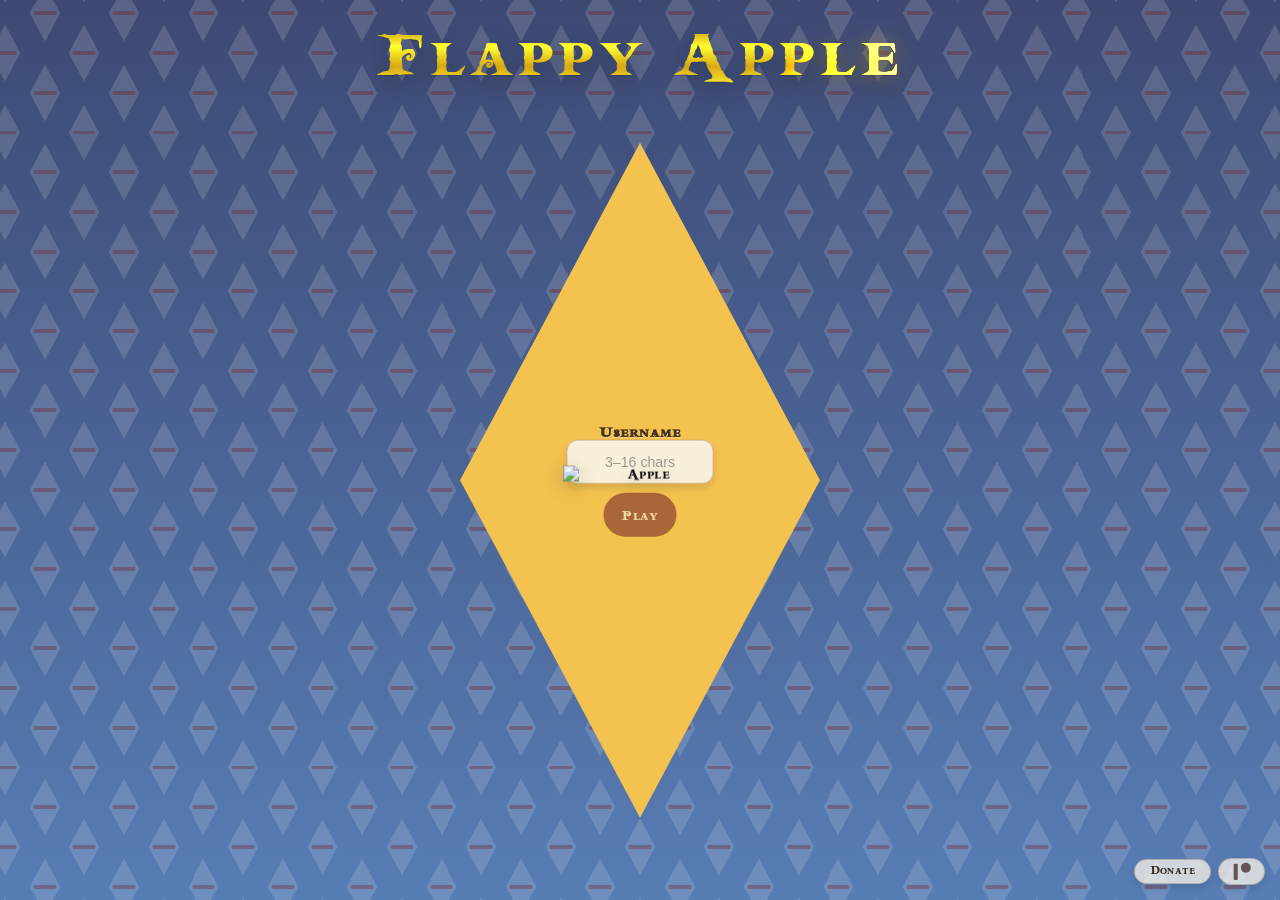
==== index.html @ 3a63c41a "invert test" ====
<!doctype html>
<html lang="en">
  <head>
    <script async src="https://pagead2.googlesyndication.com/pagead/js/adsbygoogle.js?client=ca-pub-1880398129724005"
     crossorigin="anonymous"></script>
    <meta charset="UTF-8" />
    <meta name="viewport"
      content="width=device-width, initial-scale=1, maximum-scale=1, user-scalable=no, viewport-fit=cover">
    <title>Flappy Apple</title>
    <link rel="icon" type="image/png" href="./assets/AppleLogo.png" />
    <link rel="shortcut icon" type="image/png" href="./assets/AppleLogo.png" />
    <link rel="stylesheet" href="./style.css" />
    <link rel="preload" href="./assets/WitcherKnight.ttf" as="font" type="font/ttf">
  </head>
  <body>
    <script>
      // Set initial game state synchronously to avoid flash of unstyled content
      document.body.dataset.state = 'ready';
    </script>
    <div id="app">
      <h1 id="homeTitle"><span class="titleText" data-text="Flappy Apple">Flappy Apple</span></h1>
      <canvas id="game" width="480" height="640" role="img" aria-label="Flappy Bird style game"></canvas>
      <div id="hud">
        <div class="left">
          <button id="btn-restart" aria-label="Restart" title="Restart">↻</button>
        </div>
        <div class="center">
          <span id="score">0</span>
        </div>
        <div class="right">
          <span id="best">Best: 0</span>
        </div>
      </div>
    <div id="overlay" class="show">
  <div class="overlay-card overlay-medallion">
    <div class="overlay-medallion__fill"></div>
    <div id="homeAppleWrap" aria-hidden="true">
      <img id="homeApple" src="./assets/Apple_Fly.png" alt="Apple" draggable="false" />
    </div>
    <div class="overlay-medallion__inner">
      <label class="field">
        <span>Username</span>
        <input id="username" maxlength="16" inputmode="text" autocomplete="username" placeholder="3–16 chars">
      </label>

      <button id="btn-play" disabled>Play</button>
    </div>
  </div>
</div>
  <div id="gameover" class="hide">
  <div class="go-card">
    <h2>Game Over</h2>
    <img id="gameover-skin" class="hide" alt="" />
    <div class="go-score-line" aria-live="polite">Score: <strong id="go-score" class="go-score-medallion">0</strong></div>
      <div class="profile-line">
    <strong id="go-username" class="username-label">Player</strong>
    <button id="btn-edit-name" class="icon-btn" aria-label="Edit username" title="Edit username">
      <!-- simple pencil icon, color comes from CSS (currentColor) -->
      <svg viewBox="0 0 24 24" aria-hidden="true">
        <path d="M3 17.25V21h3.75L17.81 9.94l-3.75-3.75L3 17.25z" />
        <path d="M20.71 7.04a1 1 0 0 0 0-1.41l-2.34-2.34a1 1 0 0 0-1.41 0l-1.83 1.83 3.75 3.75 1.83-1.83z"/>
      </svg>
    </button>
    <button id="btn-share" class="icon-btn" type="button" aria-label="Share score" title="Share score">
      <svg class="share-icon" viewBox="0 0 24 24" aria-hidden="true">
        <path d="M12 3v10"/>
        <path d="M8.5 6.5 12 3l3.5 3.5"/>
        <path d="M6 11.5v5.5a2 2 0 0 0 2 2h8a2 2 0 0 0 2-2v-5.5"/>
      </svg>
    </button>
  </div>
  <dialog id="rename-dlg">
    <form method="dialog" id="rename-form">
      <h3 style="margin:0 0 8px;">Edit username</h3>
      <input id="rename-input" maxlength="16" inputmode="text" autocomplete="username" placeholder="3–16 chars" />
      <div class="actions" style="margin-top:10px; display:flex; gap:8px; justify-content:flex-end;">
        <button id="rename-cancel" type="submit" value="cancel">Cancel</button>
        <button id="rename-save" value="default" disabled>Save</button>
      </div>
    </form>
  </dialog>

  </div>

  <div class="leaderboard">
    <div class="lb-title">The Ranks</div>
    <div class="lb-head row">
      <span class="rank">#</span>
      <span class="name">Player</span>
      <span class="score">Score</span>
    </div>
    <div id="leaderboard-rows" class="lb-rows"></div>
    <div id="your-rank" class="your-rank hide">
      <div class="yr-row">
        <span class="rank yr-rank"><span class="txt" id="yr-rank-num">--</span></span>
        <span class="yr-label">Your ranking</span>
        <span class="yr-score" id="yr-best">--</span>
      </div>
    </div>
  </div>

  <p class="go-actions">
    <button id="btn-try">Try Again</button>
  </p>
</div>

<div id="support-links" class="hide" aria-label="Support links">
  <a id="btn-support" class="hide" href="#" target="_blank" rel="noopener noreferrer">Donate</a>
  <a id="btn-patreon" class="hide" href="#" target="_blank" rel="noopener noreferrer" aria-label="Support on Patreon" title="Support on Patreon">
    <svg viewBox="0 0 24 24" aria-hidden="true" focusable="false">
      <circle cx="16.5" cy="7.5" r="5.5"></circle>
      <rect x="3" y="3" width="4.5" height="18" rx="1"></rect>
    </svg>
  </a>
</div>

    </div>
    <script type="module" src="./src/main.js?v=bestsyncfromserver"></script>
  </body>
</html>
---- style.css ----
/* =========================
   FLUID CORE (landscape-safe, no hard-coded px)
   ========================= */

/* Canonical fluid unit: 1% of the smaller viewport edge */
:root {
  --u: clamp(5px, 1.05vmin, 11px);

  /* Design tokens */
  --c-bg: #ffffff;
  --c-ink: #111;
  --c-ink-soft: rgba(0,0,0,.7);
  --c-amber: #f9c44a;
  --c-amber-strong: #c98512;
  --c-primary: #6e1d24;

  /* Shadows (fluid) */
  --shadow-1: 0 calc(0.2 * var(--u)) calc(0.6 * var(--u)) rgba(0,0,0,.15);
  --shadow-2: 0 calc(1.0 * var(--u)) calc(2.4 * var(--u)) rgba(0,0,0,.2);
  --shadow-3: 0 calc(1.0 * var(--u)) calc(3.0 * var(--u)) rgba(0,0,0,.18);

  /* Radii (fluid) */
  --r-10: calc(1.0 * var(--u));
  --r-12: calc(1.2 * var(--u));
  --r-14: calc(1.4 * var(--u));
  --r-16: calc(1.6 * var(--u));

  /* Spacing (fluid) */
  --space-1: calc(0.6 * var(--u));
  --space-2: calc(0.9 * var(--u));
  --space-3: calc(1.2 * var(--u));
  --space-4: calc(1.6 * var(--u));
  --space-5: calc(2.0 * var(--u));

  /* Typography (fluid) */
  --fs-1: calc(1.2 * var(--u));  /* small */
  --fs-2: calc(1.5 * var(--u));  /* body */
  --fs-3: calc(1.9 * var(--u));  /* h3 */
  --fs-4: calc(2.4 * var(--u));  /* h2 */
  --fs-5: calc(3.2 * var(--u));  /* h1-ish */

  /* Global home sizing (landscape-safe):
     - 28vmin for normal scaling
     - capped by height: ensure medallion+spacing fits inside 100svh */
  --home-mw: min(clamp(180px, 30vmin, 360px), calc(100svh / 4.8), 88vw);

  /* Touch-first sizing floor */
  --control-min: 44px;
}

* { box-sizing: border-box; }

html, body {
  margin: 0;
  padding: 0;
  height: 100%;
  overscroll-behavior: none;
}

/* Make rem fluid by tying it to the canonical unit (optional) */
html { font-size: clamp(14px, calc(1.5 * var(--u)), 18px); }

body {
  font-family: system-ui, -apple-system, Segoe UI, Roboto, Ubuntu, Cantarell, Arial, sans-serif;
  color: var(--c-ink);
  min-height: 100svh; /* iOS stable viewport */
}

img, picture, video, canvas, svg { max-width: 100%; height: auto; display: block; }

.content, .text, p, li { overflow-wrap: break-word; word-break: break-word; }

pre, code, table, .table { max-width: 100%; overflow-x: auto; }

#overlay button, #overlay input, #overlay .btn, #btn-play, #btn-try, #btn-share, #btn-restart {
  min-height: var(--control-min);
  min-width:  var(--control-min);
  touch-action: manipulation;
}

.responsive-media { width:100%; height:auto; }
.show { display: flex !important; }
.hide { display: none !important; }

/* =========================
   Fonts
   ========================= */
@font-face{
  font-family: 'WitcherKnight';
  src: url('./assets/WitcherKnight.woff2') format('woff2'),
       url('./assets/WitcherKnight.ttf')   format('truetype');
  font-style: normal;
  font-weight: 400;
  font-display: swap;
}

/* Apply custom font to key UI */
body, #overlay, #gameover, #score, #best, button, .btn {
  font-family: 'WitcherKnight', system-ui, -apple-system, Segoe UI, Roboto, sans-serif;
  letter-spacing: 0.03em;
}

/* Helper vars derived from --home-mw (fluid) */
body {
  --home-top-padding: max(calc(2.4 * var(--u)), calc(var(--home-mw) * 0.55));
  --home-title-h:     min(calc(22.0 * var(--u)), calc(var(--home-mw) * 0.52));
}

/* =========================
   App / Canvas
   ========================= */
#app{
  position: fixed;
  inset: 0;
  width: 100vw;
  height: 100svh;   /* fallback */
  height: 100dvh;   /* modern dynamic viewport */
  overflow: hidden; /* keep gameplay from scrolling */
}

#game{
  width: 100%;
  height: 100%;
  display: block;
  touch-action: none;
}

/* =========================
   HUD
   ========================= */
#hud {
  position: absolute;
  top: var(--space-2); left: var(--space-2); right: var(--space-2);
  display: grid;
  grid-template-columns: 1fr auto 1fr;
  align-items: center;
  pointer-events: none;
}
#hud .left, #hud .right { display: flex; align-items: center; }
#hud .left { justify-content: flex-start; }
#hud .right { justify-content: flex-end; gap: var(--space-2); }
#hud .center { pointer-events: none; }

#app.show-hud #hud { display: grid; }

/* Score diamond (fluid) */
#score{
  --w: calc(2.2 * var(--u));
  --h: calc(3.5 * var(--u));
  position: relative;
  width: 0;
  height: 0;
  overflow: visible;
  filter: drop-shadow(0 calc(0.6 * var(--u)) calc(1.4 * var(--u)) rgba(0,0,0,.18));
}
#score::before,
#score::after{
  content:"";
  position:absolute;
  left: calc(-1 * var(--w));
  border-left:  var(--w) solid transparent;
  border-right: var(--w) solid transparent;
  z-index: 0;
}
#score::before{ border-bottom: var(--h) solid var(--c-amber); }
#score::after { top: var(--h); border-top: var(--h) solid var(--c-amber); }
#score .txt{
  position:absolute;
  z-index: 1;
  left:  calc(-1 * var(--w));
  width: calc(2 * var(--w));
  top:   var(--h);
  transform: translateY(-50%);
  text-align: center;
  line-height: 1;
  font-size: calc(var(--h) * 0.68);
  pointer-events: none;
}

#best {
  background: rgba(255,255,255,.7);
  padding: 0 var(--space-2);
  border-radius: var(--r-12);
  font-size: var(--fs-2);
}
#btn-restart {
  pointer-events: auto;
  border: 0;
  background: rgba(255,255,255,.85);
  padding: var(--space-1) var(--space-2);
  border-radius: var(--r-10);
  font-size: var(--fs-2);
  cursor: pointer;
  box-shadow: var(--shadow-1);
}

/* =========================
   Overlay & Game Over Panels
   ========================= */
#overlay,
#gameover {
  position: absolute;
  inset: 0;
  z-index: 5;
  display: none; /* JS toggles .show/.hide */
  align-items: center;
  justify-content: center;
}

#overlay.show { display: flex; }
#overlay{
  pointer-events: auto;
  text-align: center;
  align-items: center;
  justify-content: center;
  min-height: 100svh;
  /* Smaller, fluid top padding so title + medallion fit on short screens */
  padding-top: clamp(var(--space-2), calc(var(--home-mw) * 0.55), calc(12 * var(--u)));
  padding-bottom: var(--space-4);
  overflow-y: auto; /* allow scroll on very short screens */
}

#overlay .overlay-card{
  pointer-events: auto;
  background: none;
  padding: 0;
  border-radius: 0;
  box-shadow: none;
}

/* Game Over layout */
#gameover.show {
  display: flex;
  flex-direction: column;
  gap: var(--space-3);
  pointer-events: none;
  justify-content: flex-start;
  padding-top: var(--space-2);
  padding-bottom: calc(var(--space-3) + env(safe-area-inset-bottom));
  --tryH: calc(6.2 * var(--u)); /* reserved height for pinned button (fluid) */
}
#gameover > * { pointer-events: auto; margin-left: auto; margin-right: auto; }
#gameover > *{
  background: #ffffff;
  --go-card-pad-x: calc(1.8 * var(--u));
  padding: var(--space-3) var(--go-card-pad-x);
  border-radius: var(--r-16);
  box-shadow: var(--shadow-2);
}

#gameover .go-card {
  display: flex;
  flex-direction: column;
  align-items: center;
  gap: var(--space-2);
  overflow: hidden;
}
#gameover .go-card h2 { 
  font-size: var(--fs-4);
  line-height: 1;
  margin: calc(-1 * var(--space-3)) calc(-1 * var(--go-card-pad-x)) 0;
  width: calc(100% + (2 * var(--go-card-pad-x)));
  padding: calc(0.65 * var(--u)) calc(1.0 * var(--u));
  background: rgb(249, 196, 74, 0.7);
  text-align: center;
}

#gameover .go-score-line{
  font-size: var(--fs-2);
  line-height: 1.1;
  color: rgba(17,17,17,0.9);
  text-align: center;
  display: inline-flex;
  align-items: center;
  justify-content: center;
  gap: calc(0.9 * var(--u));
}

#gameover #go-score.go-score-medallion{
  --score-scale: 1.5;
  --score-width-scale: 1;
  --score-font-scale: 1;
  position: relative;
  display: inline-flex;
  align-items: center;
  justify-content: center;
  width: calc(3.1 * var(--u) * var(--score-scale) * var(--score-width-scale));
  height: calc(3.9 * var(--u) * var(--score-scale));
  font-size: calc(var(--fs-1) * (1.02 + (var(--score-scale) - 1) * 0.32) * var(--score-font-scale));
  font-weight: 700;
  color: #111;
  line-height: 1;
  font-variant-numeric: tabular-nums;
  background: var(--c-amber);
  -webkit-clip-path: polygon(50% 0%, 100% 50%, 50% 100%, 0% 50%);
  clip-path: polygon(50% 0%, 100% 50%, 50% 100%, 0% 50%);
  filter: drop-shadow(0 calc(0.3 * var(--u)) calc(0.7 * var(--u)) rgba(0,0,0,.18));
  z-index: 0;
}

#gameover .profile-line{
  margin-top: calc(0.35 * var(--u));
  gap: var(--space-2);
  font-size: var(--fs-2);
  display:flex;
  align-items:center;
  justify-content:center;
  width: calc(100% + (2 * var(--go-card-pad-x)));
  margin-left: calc(-1 * var(--go-card-pad-x));
  margin-right: calc(-1 * var(--go-card-pad-x));
  margin-bottom: calc(-1 * var(--space-3));
  padding: calc(0.6 * var(--u)) calc(1.0 * var(--u)) calc(var(--space-3) + 0.6 * var(--u));
  border-radius: 0;
  background: rgb(249, 196, 74, 0.7);
}
.username-label{
  text-align:center;
  font-weight:700;
  cursor:pointer;
}

.icon-btn{
  display:inline-flex;
  align-items:center;
  justify-content:center;
  width:calc(2.4 * var(--u));
  height:calc(2.4 * var(--u));
  border:0;
  background:transparent;
  cursor:pointer;
  border-radius:calc(0.8 * var(--u));
  color:#333;
  line-height:1;
  padding:0;
}
.icon-btn:hover{ background: rgba(0,0,0,.06); }
.icon-btn svg{
  width:calc(1.6 * var(--u));
  height:calc(1.6 * var(--u));
  fill: currentColor;
}

#btn-share .share-icon{
  width:calc(1.55 * var(--u));
  height:calc(1.55 * var(--u));
  fill:none;
  stroke:currentColor;
  stroke-width:2.2;
  stroke-linecap:round;
  stroke-linejoin:round;
}

#rename-dlg{
  border:0; padding:0;
  border-radius:calc(1.4 * var(--u));
  box-shadow: 0 calc(1.8 * var(--u)) calc(4.0 * var(--u)) rgba(0,0,0,.25);
  background: rgba(255,255,255,.98);
}
#rename-form h3{
  margin: 0 0 var(--space-1);
  font-size: var(--fs-3);
  color: var(--c-primary);
  text-align: center;
}
#rename-dlg::backdrop{ background: rgba(0,0,0,.35); }
#rename-form{
  padding: var(--space-3) calc(1.8 * var(--u));
  min-width: calc(26 * var(--u));
  display:flex; flex-direction:column; gap: var(--space-2);
}
#rename-input{
  padding: var(--space-2) var(--space-3);
  border-radius: var(--r-10);
  border: 0.08rem solid rgba(0,0,0,.15);
  background: rgba(255,255,255,.95);
  font-size: var(--fs-2);
  color: var(--c-ink);
}
#rename-input:focus{
  outline: none;
  border-color: var(--c-amber-strong);
  box-shadow: 0 0 0 calc(0.22 * var(--u)) rgba(249, 196, 74, 0.38);
}
#rename-form .actions{
  margin-top: var(--space-2) !important;
  display: flex;
  gap: var(--space-2);
  justify-content: flex-end;
}
#rename-cancel,
#rename-save{
  border: 0;
  border-radius: var(--r-10);
  padding: calc(0.8 * var(--space-2)) var(--space-3);
  font-size: var(--fs-1);
  line-height: 1;
  min-height: var(--control-min);
  min-width: calc(8 * var(--u));
  cursor: pointer;
}
#rename-cancel{
  background: rgba(0,0,0,.08);
  color: var(--c-ink);
}
#rename-save{
  background: var(--c-amber);
  color: var(--c-primary);
  box-shadow: var(--shadow-1);
}
#rename-cancel:hover{ background: rgba(0,0,0,.12); }
#rename-save:hover{ background: #ffd267; }
#rename-input{
  padding: var(--space-2) var(--space-3);
  border-radius: var(--r-10);
  border: 0.08rem solid rgba(0,0,0,.15);
  background: rgba(255,255,255,.95);
  font-size: var(--fs-2);
}
#rename-save[disabled]{ opacity:.55; cursor:not-allowed; }

/* =========================
   Home Medallion
   ========================= */
#overlay .overlay-card.overlay-medallion{
  --mw: var(--home-mw);
  --mh: calc(var(--mw) * 1.875);

  position: relative;
  width: calc(var(--mw) * 2);
  height: calc(var(--mh) * 2);

  display: flex;
  flex-direction: column;
  align-items: center;
  justify-content: center;
  --innerLift: 0rem;
}

#overlay .overlay-medallion__fill{
  position: absolute;
  inset: 0;
  z-index: 0;
  -webkit-clip-path: polygon(50% 0%, 100% 50%, 50% 100%, 0% 50%);
  clip-path: polygon(50% 0%, 100% 50%, 50% 100%, 0% 50%);
  background: #f3c24f;
}
#overlay .overlay-medallion__fill::before{
  content:"";
  position: absolute;
  inset: 0;
  -webkit-clip-path: inherit;
  clip-path: inherit;
  box-shadow:
    0 calc(1.2 * var(--u)) calc(1.8 * var(--u)) rgba(0,0,0,.22),
    0 calc(0.2 * var(--u)) 0 rgba(0,0,0,.12);
}

#overlay .overlay-medallion__inner{
  position: absolute;
  left: 50%;
  top: 50%;
  transform: translate(-50%, -50%) translateY(var(--innerLift));
  z-index: 1;

  width: min(calc(var(--home-mw) * 0.95), 62vw);
  display: flex;
  flex-direction: column;
  gap: var(--space-3);
  align-items: center;
  text-align: center;
  background: transparent;
  border: 0;
  padding: 0;
}

#overlay .overlay-medallion__inner .field{
  align-items: center;
  width: 100%;
  gap: var(--space-2);
}
#overlay .overlay-medallion__inner .field > span{
  display: inline-block;
  font-weight: 600;
  letter-spacing: .06em;
  color: rgba(40, 24, 10, 0.85);
  text-shadow: 0 calc(0.1 * var(--u)) 0 rgba(255,255,255,.35);
  text-align: center;
  width: 100%;
  font-size: calc(var(--home-mw) * 0.085);
  margin-top: calc(-0.2 * var(--u));
  margin-bottom: calc(-0.2 * var(--u));
}
#overlay .overlay-medallion__inner .field input{
  display: block;
  margin: 0 auto;
  width: min(calc(var(--home-mw) * 0.82), 62vw);
  padding: var(--space-2) var(--space-3);
  background: rgba(250, 245, 232, 0.92);
  border: 0.08rem solid rgba(55, 30, 10, 0.20);
  border-radius: calc(1.0 * var(--u));
  box-shadow: 0 calc(0.5 * var(--u)) calc(0.8 * var(--u)) rgba(0,0,0,.10);
  text-align: center;
  caret-color: var(--c-amber-strong);
  font-size: var(--fs-2);
}

/* Play button */
#overlay #btn-play{
  -webkit-appearance: none;
  appearance: none;
  border: 0;
  outline: none;
  background: var(--c-primary);
  color: #f7f1e3;
  -webkit-text-fill-color: #f7f1e3;
  border-radius: 999rem;
  padding: calc(var(--home-mw) * 0.05) calc(var(--home-mw) * 0.10);
  line-height: 1;
  font-size: calc(var(--home-mw) * 0.08);
  cursor: pointer;
  box-shadow: 0 calc(1.0 * var(--u)) calc(1.8 * var(--u)) rgba(0,0,0,.18);
  -webkit-tap-highlight-color: rgba(0,0,0,0);
}
#overlay #btn-play:focus,
#overlay #btn-play:focus-visible{
  outline: none;
  box-shadow:
    0 0 0 calc(0.3 * var(--u)) rgba(255,191,0,0.35),
    0 calc(1.0 * var(--u)) calc(1.8 * var(--u)) rgba(0,0,0,.18);
}
#overlay #btn-play:disabled{
  opacity: .55;
  box-shadow: none;
  cursor: not-allowed;
}

#support-links{
  position: fixed;
  right: max(calc(1.6 * var(--u)), env(safe-area-inset-right));
  bottom: max(calc(1.6 * var(--u)), env(safe-area-inset-bottom));
  z-index: 7;
  display: inline-flex;
  align-items: center;
  gap: calc(0.8 * var(--u));
}

#btn-support,
#btn-patreon{
  -webkit-appearance: none;
  appearance: none;
  display: inline-flex;
  align-items: center;
  justify-content: center;
  border-radius: 999rem;
  border: 0.08rem solid rgba(55, 30, 10, 0.22);
  background: rgba(250, 245, 232, 0.75);
  color: rgba(40, 24, 10, 0.9);
  text-decoration: none;
  padding: calc(var(--home-mw) * 0.03) calc(var(--home-mw) * 0.08);
  line-height: 1.1;
  font-size: calc(var(--home-mw) * 0.06);
  box-shadow: 0 calc(0.5 * var(--u)) calc(0.8 * var(--u)) rgba(0,0,0,.10);
}

#btn-patreon{
  width: calc(var(--home-mw) * 0.26);
  height: calc(var(--home-mw) * 0.15);
  padding: 0;
}

#btn-patreon svg{
  width: calc(var(--home-mw) * 0.12);
  height: calc(var(--home-mw) * 0.12);
  fill: #665354;
}

#btn-support:focus,
#btn-support:focus-visible,
#btn-support:hover,
#btn-patreon:focus,
#btn-patreon:focus-visible,
#btn-patreon:hover{
  color: rgba(40, 24, 10, 0.98);
  border-color: rgba(57, 47, 141, 0.95);
  box-shadow:
    0 0 0 calc(0.3 * var(--u)) rgba(255, 191, 0, 0.25),
    0 calc(0.6 * var(--u)) calc(1.2 * var(--u)) rgba(0,0,0,.14);
}

#overlay .field input#username{
  -webkit-appearance: none;
  appearance: none;
  outline: none;
  border-radius: calc(1.2 * var(--u));
  background: rgba(250, 245, 232, 0.92);
  border: 0.08rem solid rgba(55, 30, 10, 0.22);
  box-shadow: 0 calc(0.5 * var(--u)) calc(0.8 * var(--u)) rgba(0,0,0,0.10);
  text-align: center;
  caret-color: var(--c-amber-strong);
}
#overlay .field input#username:focus-visible,
#overlay .field input#username:focus{
  border-color: rgba(201, 133, 18, 0.95);
  box-shadow:
    0 0 0 calc(0.3 * var(--u)) rgba(255, 191, 0, 0.35),
    0 0 0 0.08rem rgba(55, 30, 10, 0.55) inset,
    0 calc(0.6 * var(--u)) calc(1.4 * var(--u)) rgba(0,0,0,0.18);
}
#overlay .field input#username::selection{ background: rgba(255, 191, 0, 0.35); }
#overlay .field input#username{ -webkit-tap-highlight-color: rgba(255,191,0,0.25); }

/* Apple icon on the yellow home medallion */
#overlay #homeAppleWrap{
  position: absolute;
  left: 50%; top: 50%;
  transform: translate(-50%, -140%) translateY(var(--innerLift));
  width: 100%;
  pointer-events: none;
  display: flex;
  justify-content: center;
  z-index: 2;
}
#overlay #homeApple{
  position: relative;
  display: block;
  /* LANDSCAPE-SAFE: smaller offset & size so it never pushes out */
  transform: translateY(calc(var(--home-mw) * -0.03));
  margin: 0 auto calc(-0.6 * var(--u));
  width: calc(var(--home-mw) * 0.98);
  height: auto;
  user-select: none;
  -webkit-user-drag: none;
  pointer-events: none;
  filter: drop-shadow(0 calc(0.6 * var(--u)) calc(1.0 * var(--u)) rgba(0,0,0,0.22));
  will-change: transform;
}
#overlay.show #homeApple{ animation: homeAppleBob 2.4s ease-in-out infinite; }

@keyframes homeAppleBob{
  0%, 18%  { transform: translateY(calc(var(--home-mw) * -0.03)); }
  55%      { transform: translateY(calc(var(--home-mw) * -0.03 + 2 * var(--u))); }
  100%     { transform: translateY(calc(var(--home-mw) * -0.03)); }
}
@media (prefers-reduced-motion: reduce){
  #overlay.show #homeApple{ animation: none; }
}

/* =========================
   Buttons & misc
   ========================= */
button#btn-try {
  border: 0;
  background: #111;
  color: #fff;
  padding: var(--space-2) var(--space-3);
  border-radius: 999rem;
  cursor: pointer;
  font-size: var(--fs-2);
}
kbd {
  background: #111;
  color: #fff;
  border-radius: calc(0.6 * var(--u));
  padding: calc(0.2 * var(--u)) calc(0.6 * var(--u));
  font-size: var(--fs-1);
}

/* =========================
   Leaderboard
   ========================= */
.leaderboard {
  width: min(94vw, calc(38 * var(--u)));
  max-width: 100%;
  display: flex;
  flex-direction: column;
  max-height: 55svh; /* capped when not pinned */
  overflow: hidden;
  background: rgba(255,255,255,.92);
  backdrop-filter: blur(calc(0.8 * var(--u)));
  border-radius: var(--r-12);
  box-shadow: var(--shadow-3);
  padding: var(--space-2) var(--space-3);
  font-size: var(--fs-2);
}

.leaderboard .lb-title { font-size: var(--fs-4); text-align: center; }

.leaderboard .lb-head.row { opacity: .7; margin-bottom: var(--space-2); }

.leaderboard .row {
  display: grid;
  grid-template-columns: calc(3.0 * var(--u)) 1fr calc(8.4 * var(--u));
  gap: var(--space-2);
  padding: var(--space-1);
  font-size: var(--fs-2);
}
.leaderboard .row:nth-child(odd){ background: rgba(0,0,0,.06); border-radius: calc(0.6 * var(--u)); }

.leaderboard .lb-head .rank{
  position: static;
  width: auto;
  height: auto;
  display: block;
  background: none;
  -webkit-clip-path: none;
  clip-path: none;
  opacity: .7;
  filter: none;
}
.leaderboard .lb-head .rank::before,
.leaderboard .lb-head .rank::after{ content:none; }
.leaderboard .lb-head .rank .txt{ position:static; transform:none; }

/* Rank diamond (fluid) */
.leaderboard .rank{
  --rw: calc(0.68 * var(--u)); /* half-width */
  --rh: calc(1.02 * var(--u)); /* half-height */
  position: relative;
  width: calc(2 * var(--rw));
  height: calc(2 * var(--rh));
  display: inline-flex;
  align-items: center;
  justify-content: center;
  background: var(--c-amber);
  -webkit-clip-path: polygon(50% 0%, 100% 50%, 50% 100%, 0% 50%);
  clip-path: polygon(50% 0%, 100% 50%, 50% 100%, 0% 50%);
  overflow: visible;
  filter: drop-shadow(0 calc(0.3 * var(--u)) calc(0.6 * var(--u)) rgba(0,0,0,.18));
}
.leaderboard .rank .rank-num,
.leaderboard .rank .txt{
  position: static;
  z-index: 1;
  width: auto;
  text-align:center;
  line-height:1;
  font-size: var(--fs-1);
  font-variant-numeric: tabular-nums;
}

#leaderboard-rows{
  overflow: auto;
  flex: 1 1 auto;
  min-height: 0;
}

/* Your rank block */
.your-rank{
  flex: 0 0 auto;
  margin-top: var(--space-2);
  padding-top: var(--space-2);
  border-top: 0.08rem solid rgba(0,0,0,0.10);
  font-size: var(--fs-2);
  opacity: 0.9;
  text-align: center;
}
.your-rank .yr-row{
  display: grid;
  grid-template-columns: calc(3.0 * var(--u)) 1fr auto;
  gap: var(--space-2);
  align-items: center;
  padding: var(--space-1);
  border-radius: calc(0.8 * var(--u));
  background: rgba(0,0,0,0.03);
}
.your-rank .yr-label{ font-size: var(--fs-2); opacity: 0.95; }
.your-rank .yr-score{ font-size: var(--fs-2); font-variant-numeric: tabular-nums; opacity: 0.95; }
/* Slightly bigger diamond */
.your-rank .yr-rank{ --rw: calc(1.0 * var(--u)); --rh: calc(1.4 * var(--u)); }

/* =========================
   Home Title
   ========================= */
#homeTitle{
  font-weight: 400;
  position: fixed;
  top: max(var(--space-3), env(safe-area-inset-top));
  left: 50%;
  transform: translateX(-50%);
  width: min-content;
  max-width: calc(100vw - env(safe-area-inset-left) - env(safe-area-inset-right) - (2 * var(--space-2)));
  padding-inline: var(--space-1);
  margin: 0;
  z-index: 50;
  white-space: nowrap;
  pointer-events: none;
}
#homeTitle .titleText{
  font-weight: 400;
  display: inline-block;
  /* Scale with the master width, but never wider than the viewport */
  font-size: min(calc(var(--home-mw) * 0.42), 8.8vw);
  letter-spacing: 0.08em;
  background: linear-gradient(to bottom, #ffff2f 0%, #ffbf00cc 25%, #ffff2f 45%, #ffbf00cc 70%, #ffff2f 100%);
  -webkit-background-clip: text;
  background-clip: text;
  -webkit-text-fill-color: transparent;
  filter:
    drop-shadow(0 calc(0.2 * var(--u)) 0 rgba(0,0,0,0.18))
    drop-shadow(0 calc(1.0 * var(--u)) calc(1.4 * var(--u)) rgba(0,0,0,0.28));
}
#homeTitle .titleText::after{
  content: attr(data-text);
  position: absolute;
  inset: 0;
  background: linear-gradient(
    120deg,
    rgba(255,191,0,0) 0%,
    rgba(255,191,0,0) 44%,
    rgba(255,215,64,0.95) 49%,
    rgba(255,245,170,0.95) 52%,
    rgba(255,215,64,0.95) 55%,
    rgba(255,191,0,0) 60%,
    rgba(255,191,0,0) 100%
  );
  background-size: 260% 120%;
  background-position: -140% 0;
  -webkit-background-clip: text;
  background-clip: text;
  color: transparent;
  mix-blend-mode: plus-lighter;
  opacity: 0.95;
  filter:
    drop-shadow(0 0 calc(1.0 * var(--u)) rgba(255,191,0,0.35))
    drop-shadow(0 0 calc(1.8 * var(--u)) rgba(255,230,120,0.18));
  pointer-events: none;
  animation: homeTitleBeam 7s linear infinite;
}
@keyframes homeTitleBeam{
  0%        { background-position: -140% 0; }
  57.142%   { background-position:  140% 0; }
  100%      { background-position:  140% 0; }
}
body:not([data-state="ready"]) #homeTitle .titleText::after{ animation: none; }
body:not([data-state="ready"]) #homeTitle{ display: none; }

/* =========================
   Background layers
   ========================= */
#app::before{
  content:"";
  position: fixed;
  left: 0; right: 0;
  top: calc(-1 * env(safe-area-inset-top));
  bottom: calc(-1 * env(safe-area-inset-bottom));
  pointer-events: none;
  z-index: -1;

  --tile: calc(8.4 * var(--u)); /* fluid tile size */
  background-repeat: repeat, repeat;
  background-size: var(--tile) var(--tile), var(--tile) var(--tile);
  background-position:
    calc(50% - (var(--tile) / 2)) calc(50% - (var(--tile) / 2)),
    calc(50% - (var(--tile) / 2) + (var(--tile) / 2)) calc(50% - (var(--tile) / 2) + (var(--tile) / 2));

  background-image:
    url("data:image/svg+xml,%3Csvg xmlns='http://www.w3.org/2000/svg' width='84' height='84' viewBox='0 0 84 84'%3E%3Cpath d='M42 12 L58 42 L42 72 L26 42 Z' fill='rgba(235,235,235,0.16)'/%3E%3Crect x='30' y='40' width='24' height='4' rx='1.5' fill='rgba(110,29,36,0.35)'/%3E%3C/svg%3E"),
    url("data:image/svg+xml,%3Csvg xmlns='http://www.w3.org/2000/svg' width='84' height='84' viewBox='0 0 84 84'%3E%3Cpath d='M42 12 L58 42 L42 72 L26 42 Z' fill='rgba(235,235,235,0.16)'/%3E%3Crect x='30' y='40' width='24' height='4' rx='1.5' fill='rgba(110,29,36,0.35)'/%3E%3C/svg%3E");
}
#app::after{
  content:"";
  position: fixed;
  left: 0; right: 0;
  top: calc(-1 * env(safe-area-inset-top));
  bottom: calc(-1 * env(safe-area-inset-bottom));
  pointer-events: none;
  z-index: -2;
  background: linear-gradient(#3D4973, #577DB5);
}
#app::before { display: none; }
body[data-state="ready"] #app::before { display: block; }

@media (max-width: 700px) {
  #app::before {
    --tile: calc(12.2 * var(--u));
  }
}

/* =========================
   Gameover specifics: pinned Try Again
   ========================= */
/* Let the stack sit nicely, but don’t force the leaderboard to fill the screen */
#gameover.show{
  justify-content: center; /* looks good on tall screens */
}

/* Leaderboard should keep its natural height and stop after top 10 + your rank */
#gameover .leaderboard{
  flex: 0 1 auto;                 /* do NOT grow to fill */
  max-height: min(72svh, calc(70 * var(--u))); /* cap the whole card */
}

/* Scroll only the top-10 rows area when space is tight */
#leaderboard-rows{
  overflow: auto;
  max-height: min(36svh, calc(34 * var(--u))); /* if there is extra space, it just won’t scroll */
}

/* Try Again sits below leaderboard, not pinned */
#gameover.show > p{
  position: static;
  margin: var(--space-2) 0 0;
  background: transparent;
  box-shadow: none;
  border-radius: 0;
  padding: 0;
  pointer-events: auto;
}

#gameover .go-actions{
  display: flex;
  align-items: center;
  justify-content: center;
  gap: var(--space-2);
}

/* Button sizing stays fluid */
#btn-try{
  min-width: calc(20 * var(--u));
  padding: var(--space-3) var(--space-4);
  font-size: var(--fs-2);
}

#btn-share:disabled{
  opacity: .65;
  cursor: wait;
}

@media (max-width: 700px) {
  #gameover #btn-edit-name.icon-btn {
    width: clamp(42px, 9.5vw, 52px);
    height: clamp(42px, 9.5vw, 52px);
    border-radius: clamp(12px, 2.2vw, 16px);
  }

  #gameover #btn-edit-name.icon-btn svg {
    width: clamp(22px, 4.9vw, 28px);
    height: clamp(22px, 4.9vw, 28px);
  }

  #gameover #btn-share.icon-btn {
    width: clamp(44px, 10vw, 56px);
    height: clamp(44px, 10vw, 56px);
    border-radius: clamp(12px, 2.4vw, 16px);
  }

  #gameover #btn-share .share-icon {
    width: clamp(24px, 5.2vw, 30px);
    height: clamp(24px, 5.2vw, 30px);
    stroke-width: 2.4;
  }
}
/* =========================
   States: hide UI when home
   ========================= */
body[data-state="ready"] #hud,
body[data-state="ready"] #btn-restart,
body[data-state="ready"] #score,
body[data-state="ready"] #best{
  display: none !important;
}

/* Inputs: center */
#username, #username::placeholder{ text-align: center; }
#username::placeholder{ opacity: .7; }

/* Skin images */
#gameover-skin,
.go-skin {
  display: block;
  width: clamp(calc(9.6 * var(--u)), 28vw, calc(20 * var(--u)));
  height: auto;
  margin: calc(0.6 * var(--u)) auto 0;
  image-rendering: auto; /* or 'pixelated' */
}

/* =========================
   LANDSCAPE FINE-TUNING
   ========================= */
@media (orientation: landscape) {
  /* Slightly reduce master width in landscape to further protect height */
  :root {
    /* Make the height cap a bit stricter in landscape */
    --home-mw: min(clamp(165px, 26vmin, 320px), calc(100svh / 5.0), 72vw);
  }

  #homeTitle .titleText {
    font-size: calc(var(--home-mw) * 0.38);
  }

  #overlay {
    /* smaller top padding to avoid overlap with the medallion */
    padding-top: clamp(var(--space-2), calc(var(--home-mw) * 0.48), calc(8 * var(--u)));
  }

  #overlay #homeApple {
    /* smaller offset & size */
    transform: translateY(calc(var(--home-mw) * 0));
    width: calc(var(--home-mw) * 0.86);
  }

  #overlay .overlay-medallion__inner {
    gap: var(--space-2);
  }
}

/* =========================
   MOBILE PORTRAIT: make home input + button noticeably bigger
   ========================= */
@media (max-width: 520px) and (orientation: portrait){
  :root{
    /* Bigger home scale on phones, still height-capped so it won't spill */
    --home-mw: min(38vmin, calc(100svh / 4.4));
  }

  #overlay .overlay-medallion__inner{
    width: min(calc(var(--home-mw) * 1.05), 86vw);
  }

  #overlay .overlay-medallion__inner .field input{
    width: 100%;
    max-width: 86vw;
    margin-left: auto;
    margin-right: auto;
    font-size: clamp(16px, calc(2.0 * var(--u)), 20px);
    padding: calc(1.0 * var(--space-2)) calc(1.0 * var(--space-3));
  }

  /* Make the play button bigger */
  #overlay #btn-play{
    font-size: calc(var(--home-mw) * 0.10);
    padding: calc(var(--home-mw) * 0.065) calc(var(--home-mw) * 0.13);
  }

  /* Optional: label a bit bigger too */
  #overlay .overlay-medallion__inner .field > span{
    font-size: calc(var(--home-mw) * 0.10);
  }
  @keyframes homeAppleBob{
    0%, 18%, 100% { transform: translateY(calc(var(--home-mw) * -0.03)); }
    55%           { transform: translateY(calc(var(--home-mw) * -0.03 + 3.5 * var(--u))); }
  }
}
/* =========================
   MOBILE UI SCALE BUMP
   ========================= */
@media (max-width: 520px){
  :root{
    --fs-1: clamp(13px, 3.3vw, 15px);
    --fs-2: clamp(16px, 4.1vw, 19px);
    --fs-3: clamp(20px, 5.1vw, 24px);
    --fs-4: clamp(24px, 6.1vw, 29px);
  }

  /* ---------- HUD: restart + best bigger ---------- */
  #btn-restart{
    font-size: clamp(18px, 4.8vw, 22px);
    padding: calc(1.2 * var(--space-2)) calc(1.6 * var(--space-3));
    border-radius: var(--r-14);
  }

  #best{
    font-size: clamp(16px, 4.2vw, 20px);
    padding: calc(1.0 * var(--space-2)) calc(1.4 * var(--space-3));
    border-radius: var(--r-14);
  }

  /* ---------- Gameover cards bigger ---------- */
  /* Make the whole gameover stack tighter on mobile */
  /* tighter stack */
  #gameover.show{
    gap: calc(0.35 * var(--space-2)); /* tighter stack */
    padding-top: var(--space-1);
    padding-bottom: calc(var(--space-1) + env(safe-area-inset-bottom));
  }

  /* make every "card" smaller */
  #gameover > *{
    --go-card-pad-x: calc(1.10 * var(--u));
    max-width: min(90vw, 320px);
    padding: calc(0.55 * var(--space-2)) var(--go-card-pad-x); /* less vertical padding */
    border-radius: var(--r-12);
  }

  /* reduce title size a bit */
  #gameover .go-card h2{
    font-size: clamp(22px, 6vw, 28px);
  }

  /* profile row text smaller */
  #gameover .profile-line{
    font-size: clamp(16px, 4.6vw, 19px); /* bigger username line */
    gap: var(--space-1);
  }
  /* slightly smaller skin image */
  #gameover-skin,
    .go-skin{
      margin: calc(0.15 * var(--u)) auto 0; /* less gap above username/title */
    }
  /* ---------- Leaderboard: not as wide, but taller ---------- */
  .leaderboard{
    width: min(92vw, 360px);                 /* slightly narrower */
    padding: var(--space-2) var(--space-3);
    padding-left: calc(var(--space-3) + 0.8 * var(--u)); /* extra breathing room for the diamond */
    max-height: 76svh;
  }

  .leaderboard .lb-title{
    font-size: clamp(20px, 5.6vw, 26px);
  }

  .leaderboard .row{
    font-size: clamp(14px, 3.8vw, 16px);
    padding: var(--space-1);                 /* smaller row height */
    gap: var(--space-2);
    grid-template-columns:
      calc(4.6 * var(--u))   /* wider rank col so diamond fits */
      1fr
      minmax(calc(12.0 * var(--u)), auto); /* safer score col */
  }

  /* rows area tall enough to show 10 most of the time */
  #leaderboard-rows{
    max-height: 58svh;
  }

  .your-rank{
    font-size: clamp(14px, 3.8vw, 16px);
  }
  .your-rank .yr-row{
    padding: var(--space-1);
  }
  .your-rank .yr-rank{
    --rw: calc(1.2 * var(--u));
    --rh: calc(1.7 * var(--u));
  }
  .leaderboard .rank .rank-num,
  .leaderboard .rank .txt{
    font-size: clamp(12px, 3.6vw, 16px);
  }

  /* ---------- Try Again bigger ---------- */
  button#btn-try{
    font-size: clamp(17px, 4.8vw, 21px);
    line-height: 1;
    min-height: 48px;
    padding: calc(0.9 * var(--space-3)) calc(1.2 * var(--space-4));
  }
  button#btn-try *{
    font-size: inherit;
  }
  /* Bigger rank medallion/diamond */
  .leaderboard .rank{
    --rw: calc(1.5 * var(--u));
    --rh: calc(2 * var(--u));
     justify-self: center; /* prevents left clipping */
  }

  /* Give the score column more guaranteed room */
  .leaderboard .row{
    grid-template-columns:
      calc(3.2 * var(--u))
      1fr
      minmax(calc(12.0 * var(--u)), auto);
  }

  /* Prevent grid children from forcing overflow */
  .leaderboard .row > *{ min-width: 0; }

  /* Keep score text inside the card */
  .leaderboard .row > :last-child{
    text-align: right;
    white-space: nowrap;
    overflow: hidden;
    text-overflow: ellipsis;
    padding-right: calc(0.6 * var(--u)); /* small breathing room from card edge */
  }
  #gameover.show .leaderboard{
  margin-top: calc(0.9 * var(--space-2));
}
}

/* =========================
   Tablet portrait (iPad-ish): scale UI up a bit
   ========================= */
@media (min-width: 700px) and (max-width: 1024px) and (orientation: portrait){
  :root{
    /* Global UI scale bump */
    --u: 1.4vmin;

    /* Optional: make the home medallion slightly larger too */
    --home-mw: min(30vmin, calc(100svh / 4.6));
  }
}

/* iPad Pro portrait (1024 x 1366-ish): scale HUD + panels up */
@media (min-width: 1000px) and (max-width: 1050px) and (min-height: 1200px) and (orientation: portrait){
  :root{
    --u: 1.55vmin; /* try 1.30–1.55 */
  }

  /* Force HUD items to visibly scale even if something else is limiting it */
  #btn-restart{
    font-size: calc(var(--fs-2) * 1.15);
    padding: calc(var(--space-1) * 1.25) calc(var(--space-2) * 1.35);
  }
  #best{
    font-size: calc(var(--fs-2) * 1.15);
    padding: calc(var(--space-1) * 1.10) calc(var(--space-2) * 1.25);
  }
}
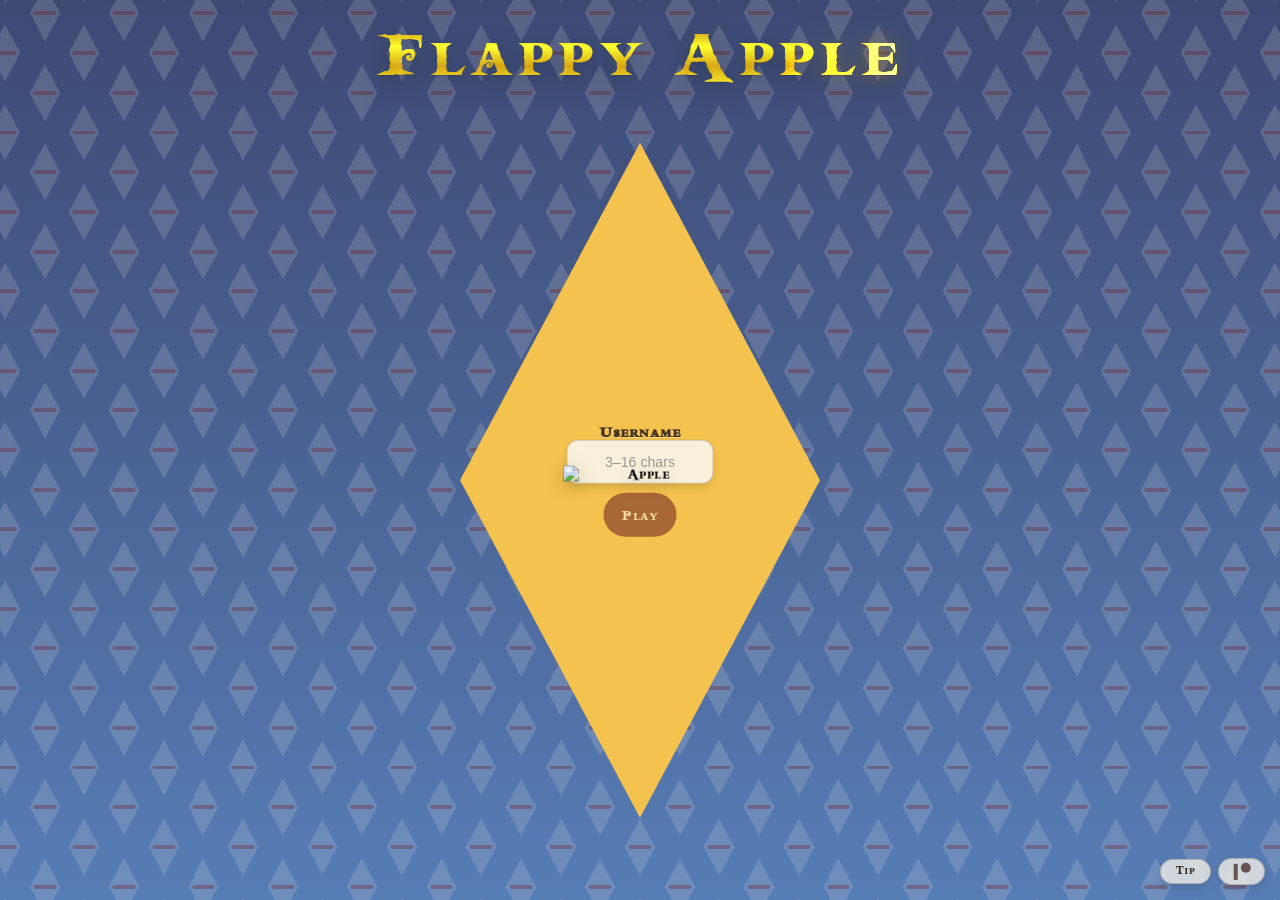
==== commit 5bc6d7b9: "invert test" ====
--- a/index.html
+++ b/index.html
@@ -105,7 +105,7 @@
 </div>
 
 <div id="support-links" class="hide" aria-label="Support links">
-  <a id="btn-support" class="hide" href="#" target="_blank" rel="noopener noreferrer">Donate</a>
+  <a id="btn-support" class="hide" href="#" target="_blank" rel="noopener noreferrer">Tip</a>
   <a id="btn-patreon" class="hide" href="#" target="_blank" rel="noopener noreferrer" aria-label="Support on Patreon" title="Support on Patreon">
     <svg viewBox="0 0 24 24" aria-hidden="true" focusable="false">
       <circle cx="16.5" cy="7.5" r="5.5"></circle>
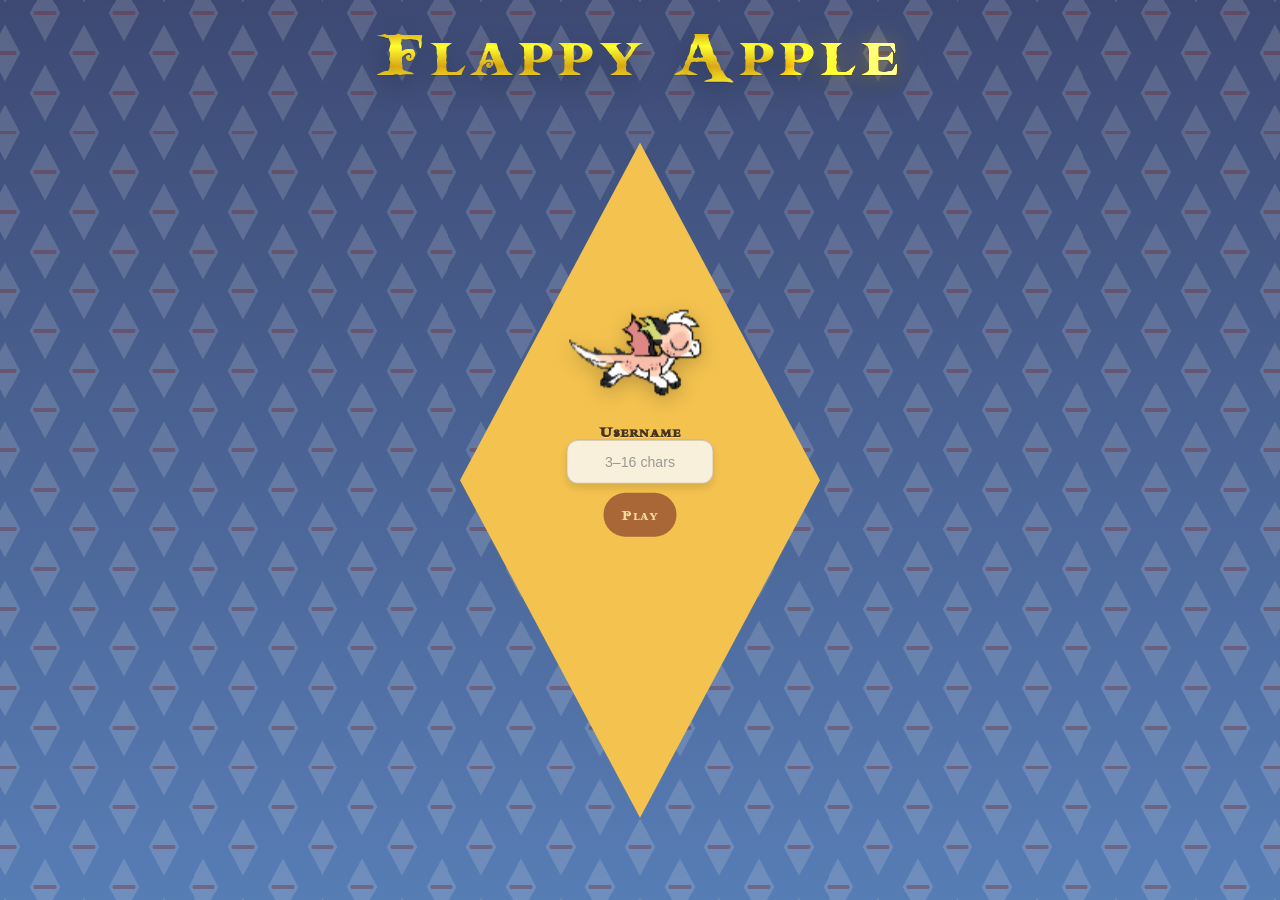
==== commit c48c783b: "Vcr changes" ====
--- a/index.html
+++ b/index.html
@@ -18,6 +18,7 @@
       document.body.dataset.state = 'ready';
     </script>
     <div id="app">
+      <div id="crt-overlay"></div>
       <h1 id="homeTitle"><span class="titleText" data-text="Flappy Apple">Flappy Apple</span></h1>
       <canvas id="game" width="480" height="640" role="img" aria-label="Flappy Bird style game"></canvas>
       <div id="hud">
@@ -116,5 +117,46 @@
 
     </div>
     <script type="module" src="./src/main.js?v=bestsyncfromserver"></script>
+      <style>
+        /* --- CRT Overlay for Theme 11 (Clean Arcade CRT) --- */
+        #crt-overlay {
+          position: fixed;
+          left: 0; top: 0; width: 100vw; height: 100vh;
+          pointer-events: none;
+          z-index: 9999;
+          background:
+            repeating-linear-gradient(
+              to bottom,
+              rgba(0,0,0,0) 0px,
+              rgba(0,0,0,0) 2px,
+              rgba(0,0,0,0.25) 3px
+            );
+          display: none;
+          /* CRT softness and RGB phosphor separation for everything */
+          filter:
+            contrast(1.2)
+            brightness(1.1)
+            saturate(1.25)
+            blur(0.7px)
+            drop-shadow(-1px 0 red)
+            drop-shadow(1px 0 cyan);
+        }
+        #crt-overlay.active {
+          display: block;
+        }
+        #crt-overlay::after {
+          content: "";
+          position: absolute;
+          left: 0; top: 0; width: 100%; height: 100%;
+          pointer-events: none;
+          border-radius: 0;
+          z-index: 10000;
+          background: radial-gradient(
+            ellipse at center,
+            rgba(0,0,0,0) 55%,
+            rgba(0,0,0,0.4) 100%
+          );
+        }
+      </style>
   </body>
 </html>
--- a/style.css
+++ b/style.css
@@ -254,6 +254,8 @@
   flex-direction: column;
   align-items: center;
   gap: var(--space-2);
+  width: min(92vw, clamp(320px, calc(32 * var(--u)), 480px));
+  max-width: 100%;
   overflow: hidden;
 }
 #gameover .go-card h2 { 
@@ -280,17 +282,19 @@
 #gameover #go-score.go-score-medallion{
   --score-scale: 1.5;
   --score-width-scale: 1;
+  --score-height-scale: 1;
   --score-font-scale: 1;
   position: relative;
   display: inline-flex;
   align-items: center;
   justify-content: center;
-  width: calc(3.1 * var(--u) * var(--score-scale) * var(--score-width-scale));
-  height: calc(3.9 * var(--u) * var(--score-scale));
-  font-size: calc(var(--fs-1) * (1.02 + (var(--score-scale) - 1) * 0.32) * var(--score-font-scale));
+  width: calc(3.05 * var(--u) * var(--score-scale) * var(--score-width-scale));
+  height: calc(4.6 * var(--u) * var(--score-scale) * var(--score-height-scale));
+  font-size: calc(var(--fs-1) * (1 + (var(--score-scale) - 1) * 0.26) * var(--score-font-scale));
   font-weight: 700;
   color: #111;
   line-height: 1;
+  padding-inline: calc(0.18 * var(--u));
   font-variant-numeric: tabular-nums;
   background: var(--c-amber);
   -webkit-clip-path: polygon(50% 0%, 100% 50%, 50% 100%, 0% 50%);
@@ -301,11 +305,11 @@
 
 #gameover .profile-line{
   margin-top: calc(0.35 * var(--u));
-  gap: var(--space-2);
   font-size: var(--fs-2);
-  display:flex;
+  display:grid;
+  grid-template-columns: minmax(0, 1fr) auto auto;
   align-items:center;
-  justify-content:center;
+  column-gap: var(--space-2);
   width: calc(100% + (2 * var(--go-card-pad-x)));
   margin-left: calc(-1 * var(--go-card-pad-x));
   margin-right: calc(-1 * var(--go-card-pad-x));
@@ -315,13 +319,19 @@
   background: rgb(249, 196, 74, 0.7);
 }
 .username-label{
+  min-width: 0;
+  width: 100%;
   text-align:center;
   font-weight:700;
   cursor:pointer;
+  white-space: nowrap;
+  overflow: hidden;
+  text-overflow: ellipsis;
 }
 
 .icon-btn{
   display:inline-flex;
+  flex-shrink: 0;
   align-items:center;
   justify-content:center;
   width:calc(2.4 * var(--u));
@@ -1091,7 +1101,7 @@
   /* profile row text smaller */
   #gameover .profile-line{
     font-size: clamp(16px, 4.6vw, 19px); /* bigger username line */
-    gap: var(--space-1);
+    column-gap: var(--space-1);
   }
   /* slightly smaller skin image */
   #gameover-skin,
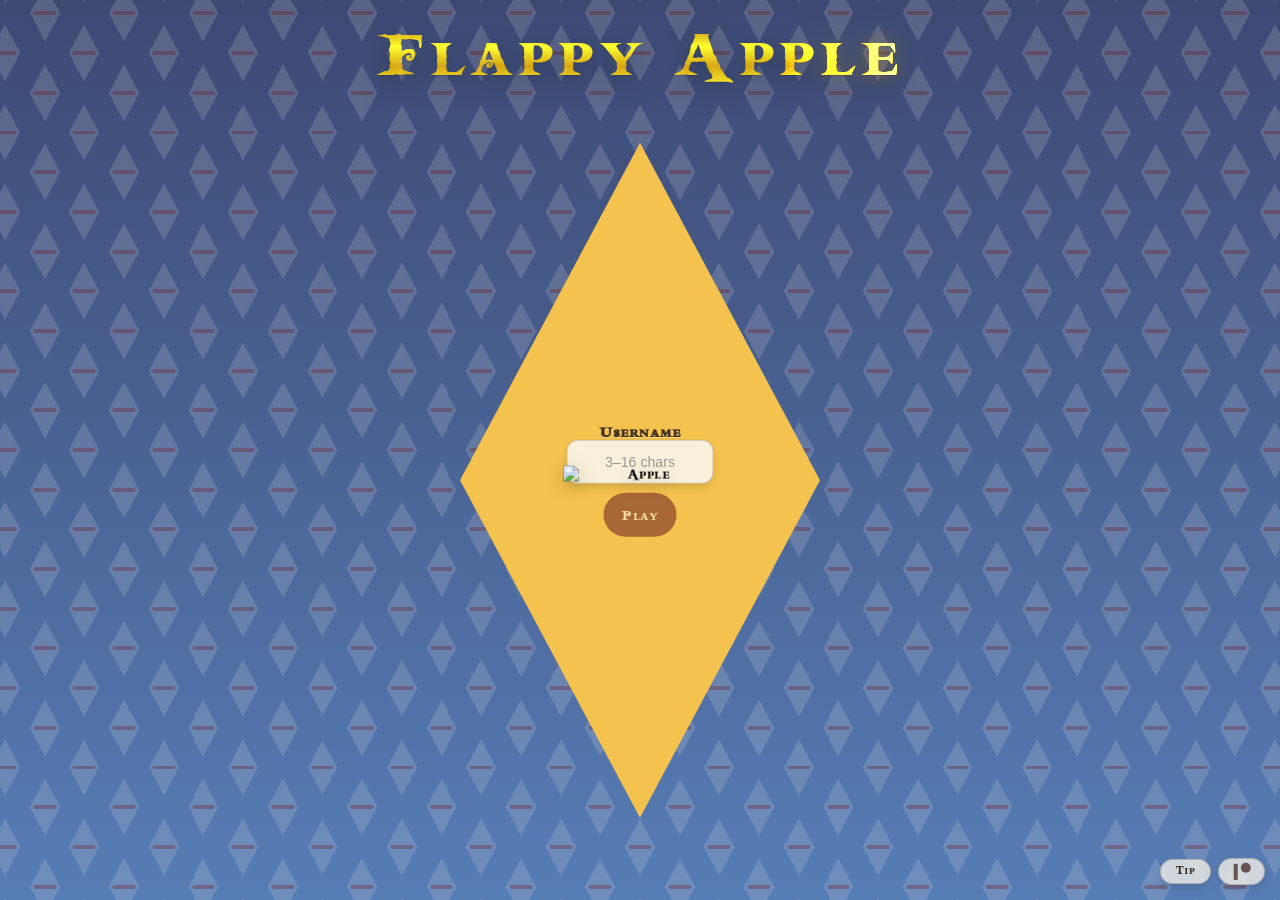
==== commit 6cda4061: "Vcr changes" ====
--- a/index.html
+++ b/index.html
@@ -132,14 +132,6 @@
               rgba(0,0,0,0.25) 3px
             );
           display: none;
-          /* CRT softness and RGB phosphor separation for everything */
-          filter:
-            contrast(1.2)
-            brightness(1.1)
-            saturate(1.25)
-            blur(0.7px)
-            drop-shadow(-1px 0 red)
-            drop-shadow(1px 0 cyan);
         }
         #crt-overlay.active {
           display: block;
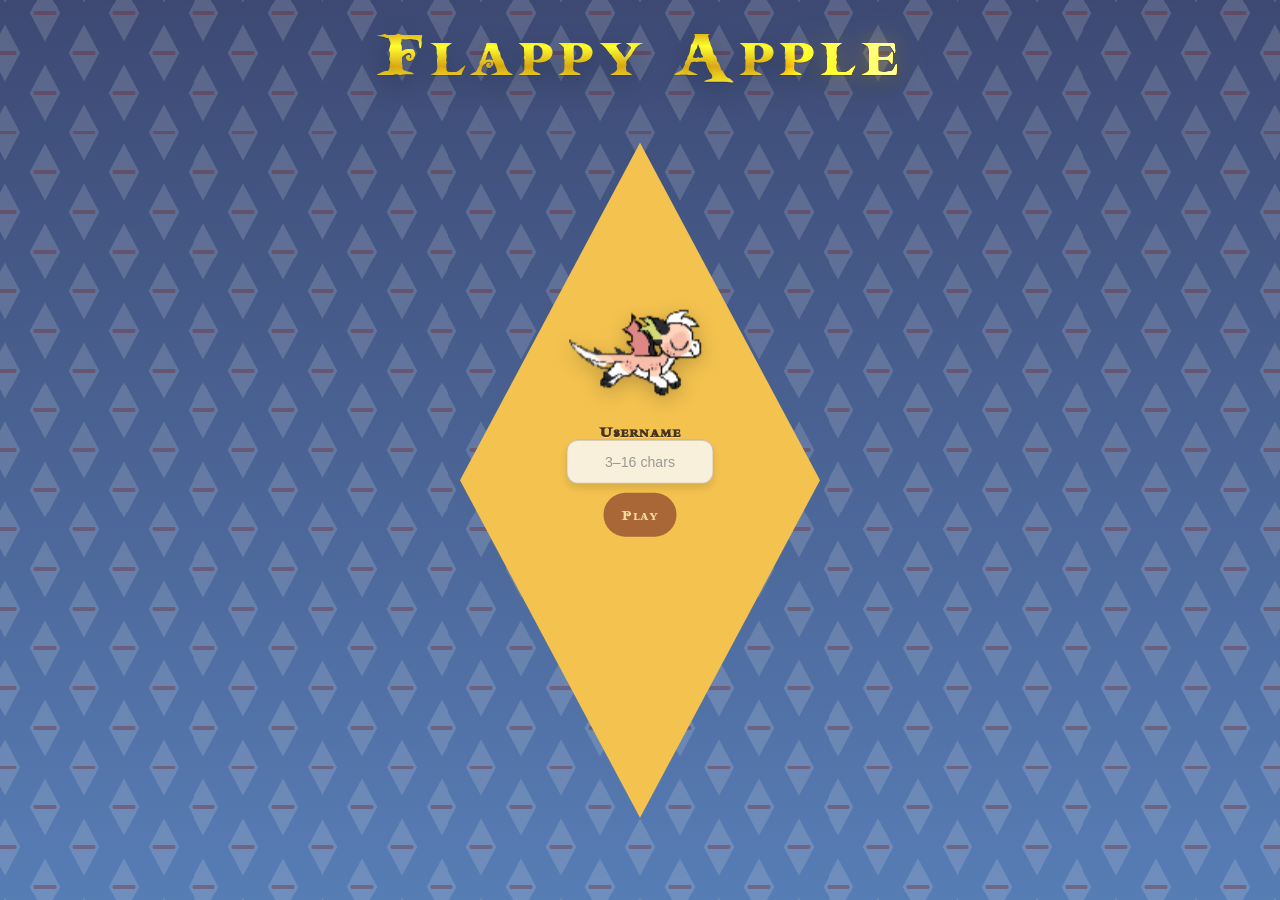
==== commit 9c9e6633: "trying ocean theme" ====
--- a/index.html
+++ b/index.html
@@ -26,10 +26,11 @@
           <button id="btn-restart" aria-label="Restart" title="Restart">↻</button>
         </div>
         <div class="center">
-          <span id="score">0</span>
+          <span id="score"><span class="score-label">Score :</span><span class="score-value">0</span></span>
+          <div id="breath-meter" class="hide" aria-live="polite" aria-label="Air bubbles remaining"></div>
         </div>
         <div class="right">
-          <span id="best">Best: 0</span>
+          <span id="best"><span class="best-label best-label-default">Best:</span><span class="best-label best-label-theme11">High Score:</span> <span class="best-value">0</span></span>
         </div>
       </div>
     <div id="overlay" class="show">
--- a/style.css
+++ b/style.css
@@ -114,8 +114,12 @@
   position: fixed;
   inset: 0;
   width: 100vw;
-  height: 100svh;   /* fallback */
-  height: 100dvh;   /* modern dynamic viewport */
+  /* Prefer the stable small viewport unit on mobile to avoid
+     browser chrome overlapping app content (notably iPad/Safari).
+     Avoid using 100dvh as it can include dynamic browser UI and
+     cause overlays to be pushed under the bottom controls. */
+  height: 100svh;
+  min-height: 100svh;
   overflow: hidden; /* keep gameplay from scrolling */
 }
 
@@ -178,12 +182,65 @@
   pointer-events: none;
 }
 
+#score .score-label {
+  display: none;
+}
+
+#hud .center {
+  display: flex;
+  flex-direction: column;
+  align-items: center;
+}
+
+#breath-meter {
+  display: flex;
+  gap: calc(0.35 * var(--u));
+  margin-top: calc(0.6 * var(--u));
+  min-height: calc(1.2 * var(--u));
+}
+
+#breath-meter.hide {
+  display: none;
+}
+
+.breath-bubble {
+  width: calc(1.1 * var(--u));
+  height: calc(1.1 * var(--u));
+  border: max(1px, calc(0.12 * var(--u))) solid rgba(230, 252, 255, 0.95);
+  border-radius: 50%;
+  background: rgba(130, 232, 255, 0.65);
+  box-shadow: 0 0 calc(0.45 * var(--u)) rgba(130, 232, 255, 0.9);
+}
+
+.breath-bubble.empty {
+  background: transparent;
+  opacity: 0.45;
+  box-shadow: none;
+}
+
+body[data-theme="11"] #score .score-label {
+  display: inline;
+}
+
 #best {
   background: rgba(255,255,255,.7);
   padding: 0 var(--space-2);
   border-radius: var(--r-12);
   font-size: var(--fs-2);
 }
+
+#best .best-label-theme11 {
+  display: none;
+}
+
+body[data-theme="11"] #best .best-label-default {
+  display: none;
+}
+
+body[data-theme="11"] #best .best-label-theme11 {
+  display: inline;
+}
+
 #btn-restart {
   pointer-events: auto;
   border: 0;
@@ -200,12 +257,24 @@
    ========================= */
 #overlay,
 #gameover {
-  position: absolute;
+  /* Pin overlays to the visual viewport so they don't get clipped
+    when the browser UI (chrome) changes size on iPad/Safari. */
+  position: fixed;
   inset: 0;
   z-index: 5;
   display: none; /* JS toggles .show/.hide */
   align-items: center;
   justify-content: center;
+  /* Allow overlays to scroll on very short viewports (e.g. iPad in split
+    or when browser UI consumes space). Use stable viewport height to
+    ensure content isn't clipped by dynamic browser chrome. */
+  max-height: 100svh;
+  overflow-y: auto;
+  -webkit-overflow-scrolling: touch;
+  overscroll-behavior-y: contain;
+  /* Ensure there is extra breathing room at the bottom for devices with
+    prominent bottom chrome or home indicators. */
+  padding-bottom: calc(env(safe-area-inset-bottom, 20px) + 1.2rem);
 }
 
 #overlay.show { display: flex; }
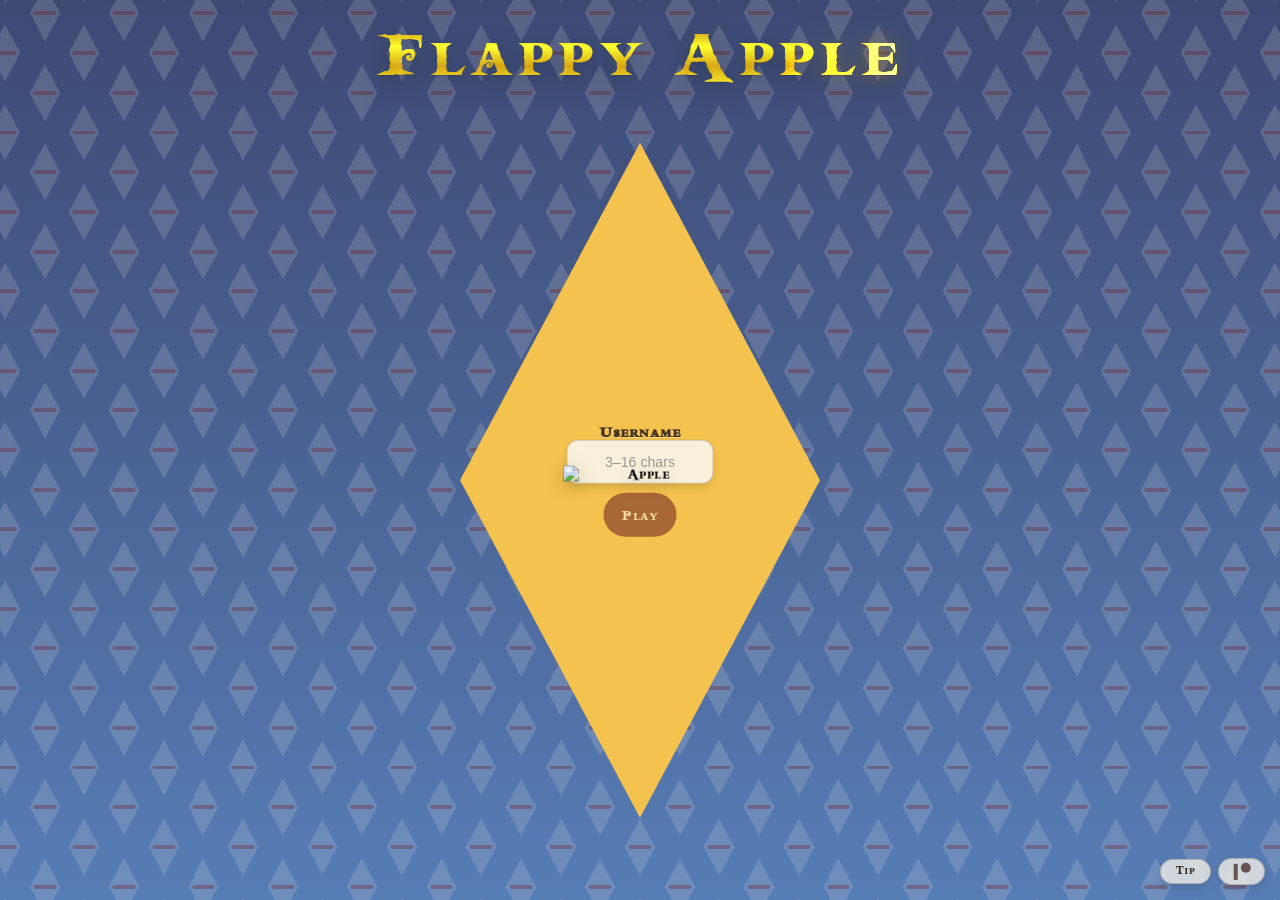
==== commit 0b897e7a: "trying ocean theme" ====
--- a/index.html
+++ b/index.html
@@ -10,7 +10,7 @@
     <link rel="icon" type="image/png" href="./assets/AppleLogo.png" />
     <link rel="shortcut icon" type="image/png" href="./assets/AppleLogo.png" />
     <link rel="stylesheet" href="./style.css" />
-    <link rel="preload" href="./assets/WitcherKnight.ttf" as="font" type="font/ttf">
+    <link rel="preload" href="./assets/WitcherKnight.ttf" as="font" type="font/ttf" crossorigin="anonymous">
   </head>
   <body>
     <script>
--- a/style.css
+++ b/style.css
@@ -86,10 +86,9 @@
 /* =========================
    Fonts
    ========================= */
-@font-face{
+@font-face {
   font-family: 'WitcherKnight';
-  src: url('./assets/WitcherKnight.woff2') format('woff2'),
-       url('./assets/WitcherKnight.ttf')   format('truetype');
+  src: url('./assets/WitcherKnight.ttf') format('truetype');
   font-style: normal;
   font-weight: 400;
   font-display: swap;
